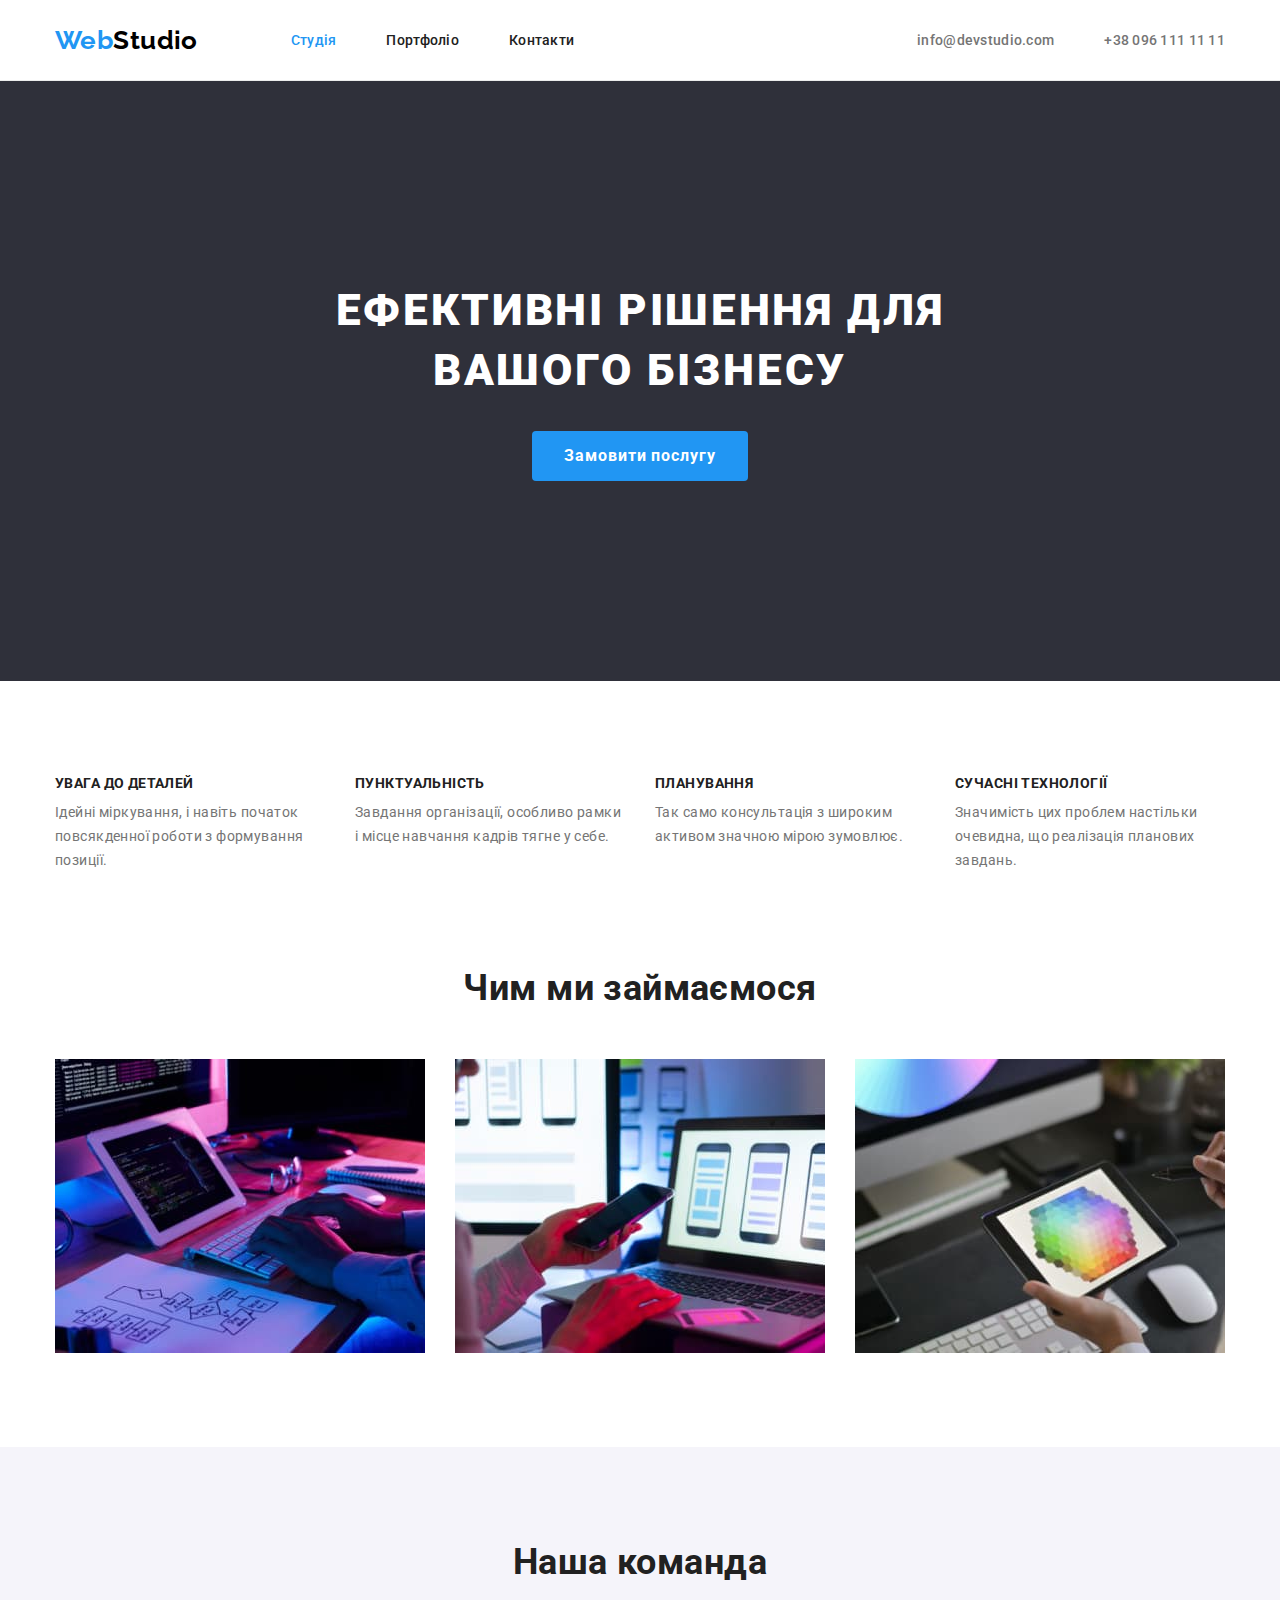
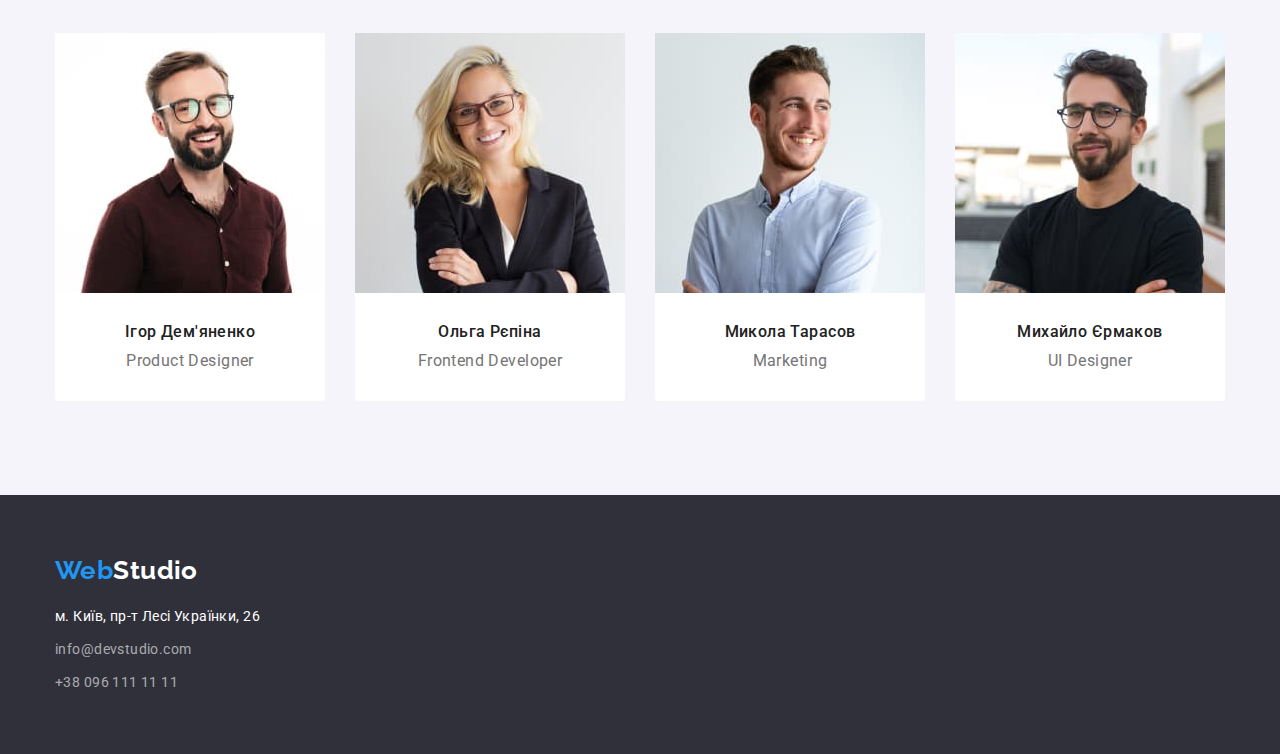
==== index.html @ 2bdc7bff "Initial commit" ====
<!DOCTYPE html>
<html lang="uk">
  <head>
    <meta charset="UTF-8" />
    <meta name="viewport" content="width=device-width, initial-scale=1.0" />
    <title>WebStudio</title>
    <link
      href="https://fonts.googleapis.com/css2?family=Raleway:wght@700&family=Roboto:wght@400;500;700;900&display=swap"
      rel="stylesheet"
    />
    <link
      rel="stylesheet"
      href="https://cdnjs.cloudflare.com/ajax/libs/modern-normalize/2.0.0/modern-normalize.min.css"
    />
    <link rel="stylesheet" href="./css/styles.css" />
  </head>
  <body>
    <header class="header-border">
      <div class="container header">
        <a href="./index.html" class="header-logo" lang="en"
          ><span class="accent">Web</span>Studio</a
        >
        <nav class="nav">
          <ul class="site-nav">
            <li class="item">
              <a href="./index.html" class="header-link current">Студія</a>
            </li>
            <li class="item">
              <a href="./portfolio.html" class="header-link">Портфоліо</a>
            </li>
            <li class="item"><a href="#" class="header-link">Контакти</a></li>
          </ul>
        </nav>
        <ul class="site-link">
          <li class="item">
            <a href="mailto:info@devstudio.com" lang="en" class="contacts-link"
              >info@devstudio.com</a
            >
          </li>
          <li class="item">
            <a href="tel:+380961111111" class="contacts-link"
              >+38 096 111 11 11</a
            >
          </li>
        </ul>
      </div>
    </header>
    <main>
      <section class="hero-section">
        <div class="container">
          <h1 class="hero-title">Ефективні рішення для вашого бізнесу</h1>
          <button class="hero-button" type="button">Замовити послугу</button>
        </div>
      </section>
      <section class="section">
        <div class="container">
          <h2 class="visually-hidden">Особливості</h2>
          <ul class="benefit">
            <li class="item">
              <h3 class="benefit-title">Увага до деталей</h3>
              <p class="benefit-text">
                Ідейні міркування, і навіть початок повсякденної роботи з
                формування позиції.
              </p>
            </li>
            <li class="item">
              <h3 class="benefit-title">Пунктуальність</h3>
              <p class="benefit-text">
                Завдання організації, особливо рамки і місце навчання кадрів
                тягне у себе.
              </p>
            </li>
            <li class="item">
              <h3 class="benefit-title">Планування</h3>
              <p class="benefit-text">
                Так само консультація з широким активом значною мірою зумовлює.
              </p>
            </li>
            <li class="item">
              <h3 class="benefit-title">Сучасні технології</h3>
              <p class="benefit-text">
                Значимість цих проблем настільки очевидна, що реалізація
                планових завдань.
              </p>
            </li>
          </ul>
        </div>
      </section>
      <section class="section item">
        <div class="container">
          <h2 class="section-title item">Чим ми займаємося</h2>
          <ul class="service">
            <li class="item">
              <img
                src="./images/codding.jpg"
                alt="Кодування"
                width="370"
                height="294"
              />
            </li>
            <li class="item">
              <img
                src="./images/testing.jpg"
                alt="Тестування"
                width="370"
                height="294"
              />
            </li>
            <li class="item">
              <img
                src="./images/design.jpg"
                alt="Дизайн"
                width="370"
                height="294"
              />
            </li>
          </ul>
        </div>
      </section>
      <section class="team-section section">
        <div class="container">
          <h2 class="section-title item">Наша команда</h2>
          <ul class="team">
            <li class="person-portrait item">
              <img
                src="./images/igor.jpg"
                alt="Ігор Дем'яненко"
                width="270"
                height="260"
              />
              <div class="person-info">
                <h3 class="person-name">Ігор Дем'яненко</h3>
                <p class="person-job" lang="en">Product Designer</p>
              </div>
            </li>
            <li class="person-portrait item">
              <img
                src="./images/olga.jpg"
                alt="Ольга Рєпіна"
                width="270"
                height="260"
              />
              <div class="person-info">
                <h3 class="person-name">Ольга Рєпіна</h3>
                <p class="person-job" lang="en">Frontend Developer</p>
              </div>
            </li>
            <li class="person-portrait item">
              <img
                src="./images/mykola.jpg"
                alt="Микола Тарасов"
                width="270"
                height="260"
              />
              <div class="person-info">
                <h3 class="person-name">Микола Тарасов</h3>
                <p class="person-job" lang="en">Marketing</p>
              </div>
            </li>
            <li class="person-portrait item">
              <img
                src="./images/mychailo.jpg"
                alt="Михайло Єрмаков"
                width="270"
                height="260"
              />
              <div class="person-info">
                <h3 class="person-name">Михайло Єрмаков</h3>
                <p class="person-job" lang="en">UI Designer</p>
              </div>
            </li>
          </ul>
        </div>
      </section>
    </main>
    <footer class="footer-list">
      <div class="container">
        <a href="./index.html" class="footer-logo" lang="en"
          ><span class="accent">Web</span>Studio</a
        >
        <address>
          <ul class="footer">
            <li class="item">
              <a
                class="footer-adress"
                href="https://goo.gl/maps/Zpby2burPgsmcTup7"
                target="_blank"
                rel="noopener noreferrer nofollow"
                >м. Київ, пр-т Лесі Українки, 26</a
              >
            </li>
            <li class="item">
              <a class="footer-link" href="mailto:info@devstudio.com" lang="en"
                >info@devstudio.com</a
              >
            </li>
            <li class="item">
              <a class="footer-link" href="tel:+380961111111"
                >+38 096 111 11 11</a
              >
            </li>
          </ul>
        </address>
      </div>
    </footer>
  </body>
</html>
---- css/styles.css ----
:root {
  --color-primary: #212121;
  --color-brand: #2196f3;
  --color-secondary: #757575;
  --color-light: #ffffff;
  --color-bg-dark: #2f303a;
  --color-logo: #000000;
  --color-light-secondary: rgba(255, 255, 255, 0.6);
  --color-bg-light: #f5f4fa;
  --color-bg-button: #188ce8;
  --color-border: #eeeeee;
  --color-header-bord: #ececec;
}

body {
  font-family: 'Roboto', sans-serif;
  font-size: 14px;
  font-weight: 400;
  line-height: 1.17;
  letter-spacing: 0.03em;
  color: var(--color-primary);
}

/* Утиліти */

.section-title {
  font-weight: 700;
  font-size: 36px;
  text-align: center;
}

img {
  display: block;
}

ul {
  list-style: none;
  padding: 0;
  margin: 0;
}
h1,
h2,
h3,
h4,
p {
  padding: 0;
  margin: 0;
}

a {
  text-decoration: none;
}
.section {
  padding-top: 94px;
  padding-bottom: 94px;
  /* outline: 2px solid green; */
}
.container {
  margin-left: auto;
  margin-right: auto;
  width: 1200px;
  padding-left: 15px;
  padding-right: 15px;
  /* outline: 2px solid red; */
}

.visually-hidden {
  position: absolute;
  width: 1px;
  height: 1px;
  margin: -1px;
  border: 0;
  padding: 0;

  white-space: nowrap;
  clip-path: inset(100%);
  clip: rect(0 0 0 0);
  overflow: hidden;
}

/* Header */
.container.header {
  display: flex;
  align-items: center;
}
.header-border {
  border-bottom: 1px solid var(--color-header-bord);
}
.header-logo {
  font-family: 'Raleway', sans-serif;
  font-weight: 700;
  font-size: 26px;
  color: var(--color-logo);
}
.header-logo .accent {
  color: var(--color-brand);
}

.nav {
  margin-left: 93px;
}
.site-nav {
  display: flex;
}
.site-nav .item:not(:last-child) {
  margin-right: 50px;
}

.header-link {
  display: block;
  padding-top: 32px;
  padding-bottom: 32px;
  font-weight: 500;
  letter-spacing: 0.02em;
  color: var(--color-primary);
}
.header-link:hover,
.header-link:focus {
  color: var(--color-brand);
}
.header-link.current {
  color: var(--color-brand);
}
.site-link {
  display: flex;
  margin-left: auto;
}
.site-link .item:not(:last-child) {
  margin-right: 50px;
}

.contacts-link {
  display: block;
  padding-top: 32px;
  padding-bottom: 32px;

  font-weight: 500;
  letter-spacing: 0.02em;
  color: var(--color-secondary);
}
.contacts-link:hover,
.contacts-link:focus {
  color: var(--color-brand);
}
/* Hero section */
.hero-section {
  padding-top: 200px;
  padding-bottom: 200px;

  text-align: center;
  background-color: var(--color-bg-dark);
}

.hero-title {
  margin-bottom: 30px;
  max-width: 696px;
  margin-left: auto;
  margin-right: auto;

  font-weight: 900;
  font-size: 44px;
  line-height: 1.36;
  letter-spacing: 0.06em;

  text-transform: uppercase;

  color: var(--color-light);
}
.hero-button {
  border-radius: 4px;
  padding: 10px 32px;
  min-width: 216px;

  font-weight: 700;
  font-size: 16px;
  line-height: 1.88;
  letter-spacing: 0.06em;
  text-align: center;

  background-color: var(--color-brand);
  color: var(--color-light);

  cursor: pointer;
  border: none;
}
.hero-button:hover,
.hero-button:focus {
  background: var(--color-bg-button);
  color: var(--color-light);
}
/* Benefits section */
.benefit {
  display: flex;
}
.benefit .item {
  min-width: 270px;
}
.benefit .item:not(:last-child) {
  margin-right: 30px;
}
.benefit-title {
  margin-bottom: 10px;
  font-weight: 700;
  font-size: 14px;
  text-transform: uppercase;
}
.benefit-text {
  line-height: 1.7;
  color: var(--color-secondary);
}
/* Service section */
.section.item {
  padding-top: 0;
}
.section-title.item {
  margin-bottom: 50px;
}
.service {
  display: flex;
}
.service .item:not(:last-child) {
  margin-right: 30px;
}
/* Team section */
.team {
  display: flex;
}
.team .item:not(:last-child) {
  margin-right: 30px;
}
.team-section {
  background-color: var(--color-bg-light);
}
.person-portrait {
  border-radius: 0 0 4px 4px;
  background-color: var(--color-light);
}
.person-info {
  padding-top: 30px;
  padding-bottom: 30px;
}
.person-name {
  margin-bottom: 10px;

  font-weight: 500;
  font-size: 16px;
  text-align: center;
}
.person-job {
  font-size: 16px;
  text-align: center;
  color: var(--color-secondary);
}
/* Project section */
.buttons {
  display: flex;
  justify-content: center;
  margin-bottom: 50px;
}
.buttons .item:not(:last-child) {
  margin-right: 8px;
}
.project-button.item {
  padding: 6px 25px;
}
.project-button {
  padding: 6px 22px;
  border-radius: 4px;
  font-weight: 500;
  font-size: 16px;
  line-height: 1.63;
  text-align: center;
  cursor: pointer;
  background-color: var(--color-bg-light);
  border: none;
}
.project-button:hover,
.project-button:focus {
  background-color: var(--color-brand);
  color: var(--color-light);
}

.project {
  display: flex;
  flex-wrap: wrap;
}
.project-element {
  margin-right: 30px;
  margin-bottom: 30px;
}

.project-element:nth-child(3n) {
  margin-right: 0;
}

.project-element:nth-last-child(-n + 3) {
  margin-bottom: 0;
}

.project-info {
  padding-top: 20px;
  padding-bottom: 20px;
  padding-right: 24px;
  padding-left: 24px;

  border-left: 1px solid var(--color-border);
  border-bottom: 1px solid var(--color-border);
  border-right: 1px solid var(--color-border);
}
.project-name {
  margin-bottom: 4px;

  font-weight: 700;
  font-size: 18px;
  line-height: 2;
  letter-spacing: 0.06em;
  color: var(--color-primary);
}
.project-type {
  font-size: 16px;
  line-height: 1.88;
  color: var(--color-secondary);
}
/* Footer */
.footer-list {
  padding-top: 60px;
  padding-bottom: 60px;

  background-color: var(--color-bg-dark);
}
.footer-logo {
  display: block;
  margin-bottom: 20px;

  font-family: 'Raleway', sans-serif;
  font-weight: 700;
  font-size: 26px;
  color: var(--color-light);
}
.footer-logo .accent {
  color: var(--color-brand);
}
.footer .item:not(:last-child) {
  margin-bottom: 9px;
}
.footer-adress {
  line-height: 1.7;
  color: var(--color-light);
  font-style: normal;
}
.footer-adress:hover,
.footer-adress:focus {
  color: var(--color-brand);
}
.footer-link {
  line-height: 1.7;
  color: var(--color-light-secondary);
  font-style: normal;
}
.footer-link:hover,
.footer-link:focus {
  color: var(--color-brand);
}
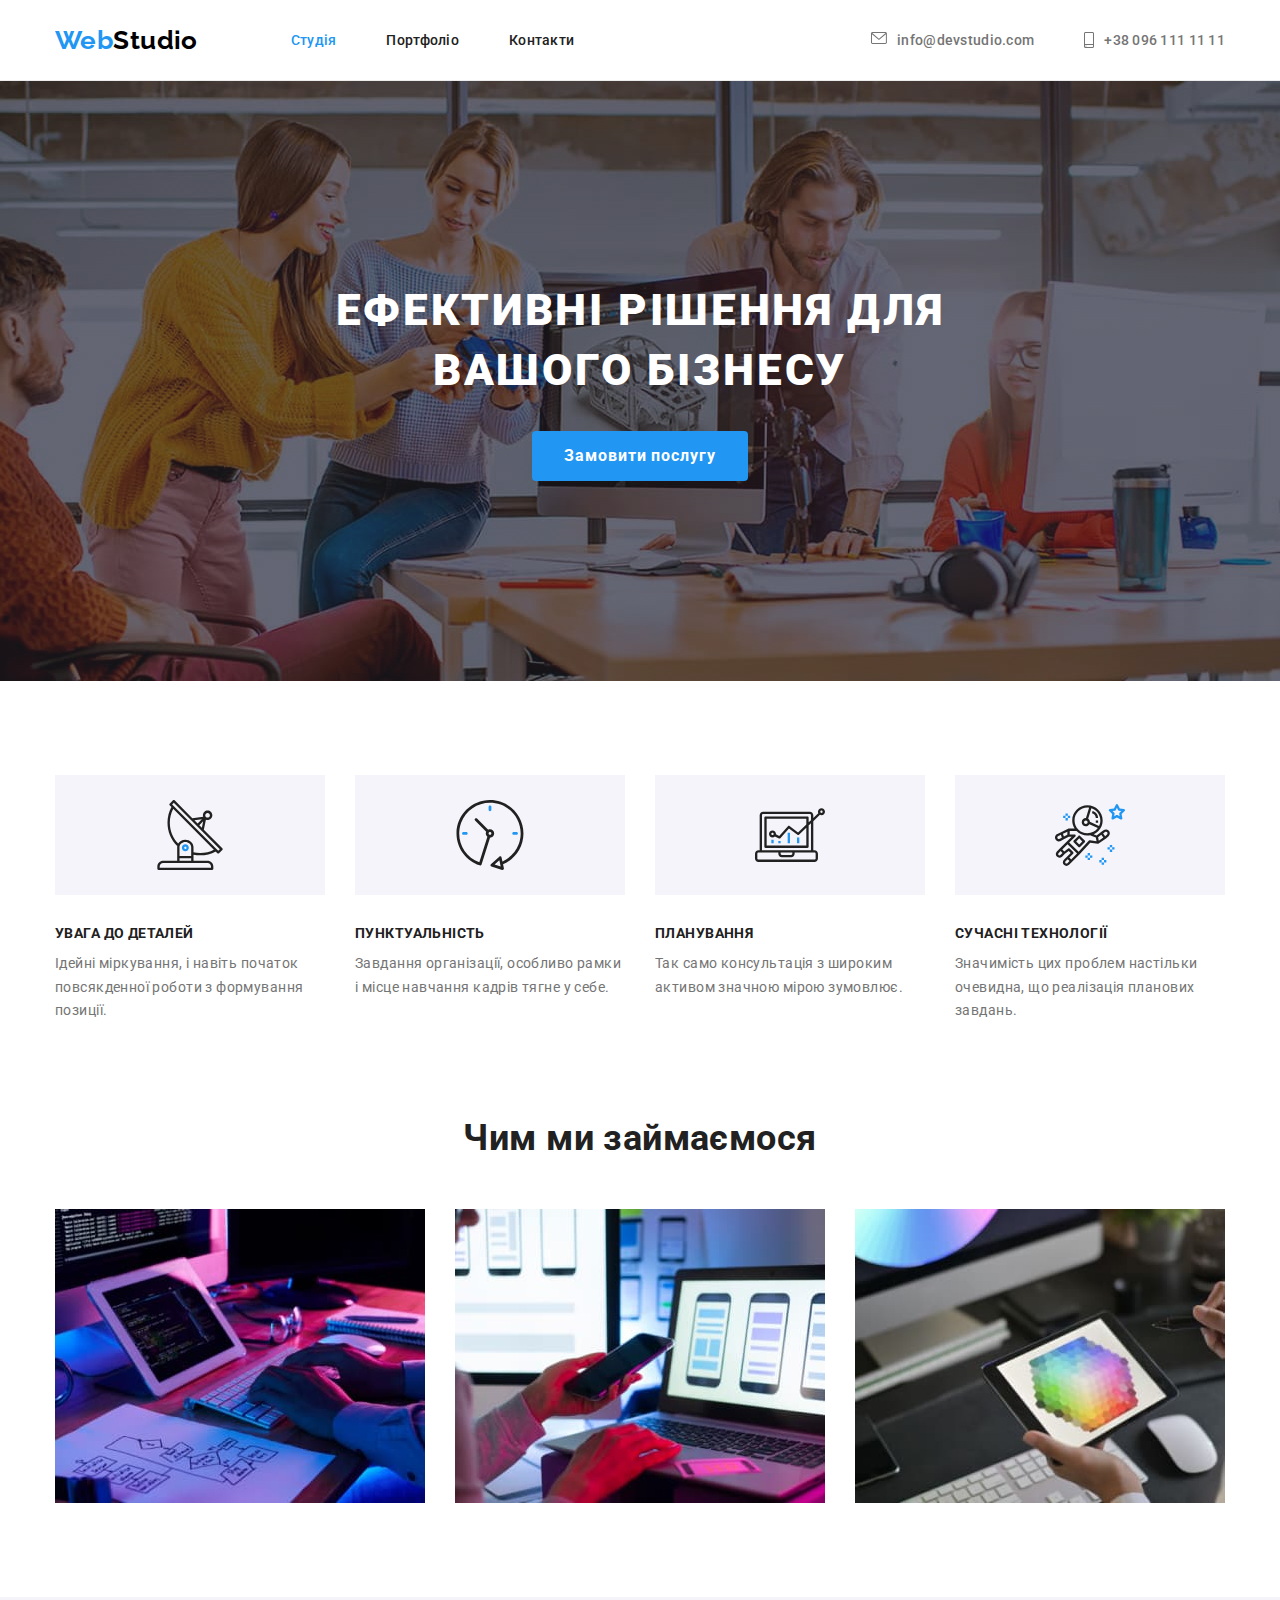
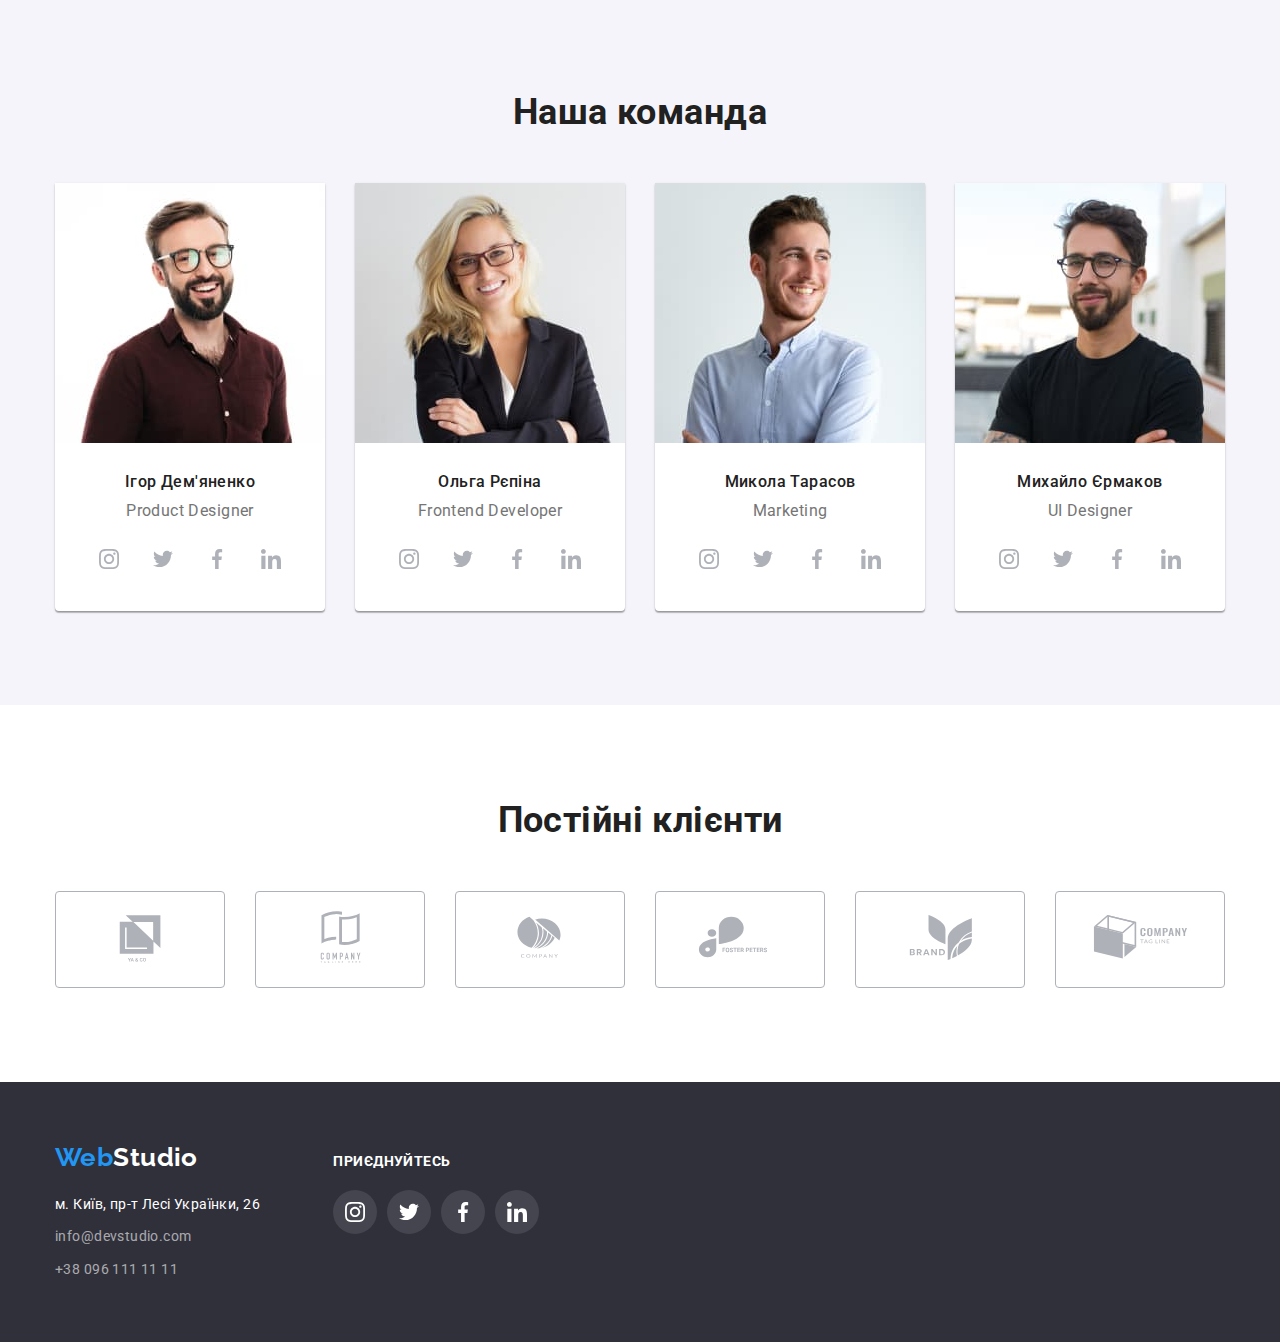
==== commit dfd35b80: "додав іконки" ====
--- a/index.html
+++ b/index.html
@@ -33,14 +33,22 @@
         </nav>
         <ul class="site-link">
           <li class="item">
-            <a href="mailto:info@devstudio.com" lang="en" class="contacts-link"
-              >info@devstudio.com</a
+            <a href="mailto:info@devstudio.com" lang="en" class="contacts-link">
+              <svg class="mail">
+                <use href="./images/icons.svg#icon-mail"></use>
+              </svg>
+              info@devstudio.com</a
             >
           </li>
           <li class="item">
-            <a href="tel:+380961111111" class="contacts-link"
-              >+38 096 111 11 11</a
-            >
+            <div class="hover">
+              <a href="tel:+380961111111" class="contacts-link tel">
+                <svg class="smartphone">
+                  <use href="./images/icons.svg#icon-smartphone"></use>
+                </svg>
+                +38 096 111 11 11</a
+              >
+            </div>
           </li>
         </ul>
       </div>
@@ -57,6 +65,11 @@
           <h2 class="visually-hidden">Особливості</h2>
           <ul class="benefit">
             <li class="item">
+              <div class="benefit-icon">
+                <svg class="item">
+                  <use href="./images/icons.svg#icon-antenna"></use>
+                </svg>
+              </div>
               <h3 class="benefit-title">Увага до деталей</h3>
               <p class="benefit-text">
                 Ідейні міркування, і навіть початок повсякденної роботи з
@@ -64,6 +77,11 @@
               </p>
             </li>
             <li class="item">
+              <div class="benefit-icon">
+                <svg class="item">
+                  <use href="./images/icons.svg#icon-clock"></use>
+                </svg>
+              </div>
               <h3 class="benefit-title">Пунктуальність</h3>
               <p class="benefit-text">
                 Завдання організації, особливо рамки і місце навчання кадрів
@@ -71,12 +89,22 @@
               </p>
             </li>
             <li class="item">
+              <div class="benefit-icon">
+                <svg class="item">
+                  <use href="./images/icons.svg#icon-diagram"></use>
+                </svg>
+              </div>
               <h3 class="benefit-title">Планування</h3>
               <p class="benefit-text">
                 Так само консультація з широким активом значною мірою зумовлює.
               </p>
             </li>
             <li class="item">
+              <div class="benefit-icon">
+                <svg class="item">
+                  <use href="./images/icons.svg#icon-astronaut"></use>
+                </svg>
+              </div>
               <h3 class="benefit-title">Сучасні технології</h3>
               <p class="benefit-text">
                 Значимість цих проблем настільки очевидна, що реалізація
@@ -131,6 +159,32 @@
               <div class="person-info">
                 <h3 class="person-name">Ігор Дем'яненко</h3>
                 <p class="person-job" lang="en">Product Designer</p>
+                <ul class="person-social">
+                  <li class="item">
+                    <a href="#"></a
+                    ><svg class="icon">
+                      <use href="./images/icons.svg#icon-instagram"></use>
+                    </svg>
+                  </li>
+                  <li class="item">
+                    <a href="#"></a
+                    ><svg class="icon">
+                      <use href="./images/icons.svg#icon-twitter"></use>
+                    </svg>
+                  </li>
+                  <li class="item">
+                    <a href="#"></a
+                    ><svg class="icon">
+                      <use href="./images/icons.svg#icon-facebook"></use>
+                    </svg>
+                  </li>
+                  <li class="item">
+                    <a href="#"></a
+                    ><svg class="icon">
+                      <use href="./images/icons.svg#icon-linkedin"></use>
+                    </svg>
+                  </li>
+                </ul>
               </div>
             </li>
             <li class="person-portrait item">
@@ -143,6 +197,32 @@
               <div class="person-info">
                 <h3 class="person-name">Ольга Рєпіна</h3>
                 <p class="person-job" lang="en">Frontend Developer</p>
+                <ul class="person-social">
+                  <li class="item">
+                    <a href="#"></a
+                    ><svg class="icon">
+                      <use href="./images/icons.svg#icon-instagram"></use>
+                    </svg>
+                  </li>
+                  <li class="item">
+                    <a href="#"></a
+                    ><svg class="icon">
+                      <use href="./images/icons.svg#icon-twitter"></use>
+                    </svg>
+                  </li>
+                  <li class="item">
+                    <a href="#"></a
+                    ><svg class="icon">
+                      <use href="./images/icons.svg#icon-facebook"></use>
+                    </svg>
+                  </li>
+                  <li class="item">
+                    <a href="#"></a
+                    ><svg class="icon">
+                      <use href="./images/icons.svg#icon-linkedin"></use>
+                    </svg>
+                  </li>
+                </ul>
               </div>
             </li>
             <li class="person-portrait item">
@@ -155,6 +235,32 @@
               <div class="person-info">
                 <h3 class="person-name">Микола Тарасов</h3>
                 <p class="person-job" lang="en">Marketing</p>
+                <ul class="person-social">
+                  <li class="item">
+                    <a href="#"></a
+                    ><svg class="icon">
+                      <use href="./images/icons.svg#icon-instagram"></use>
+                    </svg>
+                  </li>
+                  <li class="item">
+                    <a href="#"></a
+                    ><svg class="icon">
+                      <use href="./images/icons.svg#icon-twitter"></use>
+                    </svg>
+                  </li>
+                  <li class="item">
+                    <a href="#"></a
+                    ><svg class="icon">
+                      <use href="./images/icons.svg#icon-facebook"></use>
+                    </svg>
+                  </li>
+                  <li class="item">
+                    <a href="#"></a
+                    ><svg class="icon">
+                      <use href="./images/icons.svg#icon-linkedin"></use>
+                    </svg>
+                  </li>
+                </ul>
               </div>
             </li>
             <li class="person-portrait item">
@@ -167,7 +273,82 @@
               <div class="person-info">
                 <h3 class="person-name">Михайло Єрмаков</h3>
                 <p class="person-job" lang="en">UI Designer</p>
-              </div>
+                <ul class="person-social">
+                  <li class="item">
+                    <a href="#"></a
+                    ><svg class="icon">
+                      <use href="./images/icons.svg#icon-instagram"></use>
+                    </svg>
+                  </li>
+                  <li class="item">
+                    <a href="#"></a
+                    ><svg class="icon">
+                      <use href="./images/icons.svg#icon-twitter"></use>
+                    </svg>
+                  </li>
+                  <li class="item">
+                    <a href="#"></a
+                    ><svg class="icon">
+                      <use href="./images/icons.svg#icon-facebook"></use>
+                    </svg>
+                  </li>
+                  <li class="item">
+                    <a href="#"></a
+                    ><svg class="icon">
+                      <use href="./images/icons.svg#icon-linkedin"></use>
+                    </svg>
+                  </li>
+                </ul>
+              </div>
+            </li>
+          </ul>
+        </div>
+      </section>
+      <section class="section">
+        <div class="container">
+          <h2 class="section-title">Постійні клієнти</h2>
+          <ul class="client">
+            <li class="company">
+              <a href="#" class="blank">
+                <svg class="logo">
+                  <use href="./images/icons.svg#icon-client-one"></use>
+                </svg>
+              </a>
+            </li>
+            <li class="company">
+              <a href="#" class="blank">
+                <svg class="logo">
+                  <use href="./images/icons.svg#icon-client-two"></use>
+                </svg>
+              </a>
+            </li>
+            <li class="company">
+              <a href="#" class="blank">
+                <svg class="logo">
+                  <use href="./images/icons.svg#icon-client-three"></use>
+                </svg>
+              </a>
+            </li>
+            <li class="company">
+              <a href="#" class="blank">
+                <svg class="logo">
+                  <use href="./images/icons.svg#icon-client-four"></use>
+                </svg>
+              </a>
+            </li>
+            <li class="company">
+              <a href="#" class="blank">
+                <svg class="logo">
+                  <use href="./images/icons.svg#icon-client-five"></use>
+                </svg>
+              </a>
+            </li>
+            <li class="company">
+              <a href="#" class="blank">
+                <svg class="logo">
+                  <use href="./images/icons.svg#icon-client-six"></use>
+                </svg>
+              </a>
             </li>
           </ul>
         </div>
@@ -175,32 +356,71 @@
     </main>
     <footer class="footer-list">
       <div class="container">
-        <a href="./index.html" class="footer-logo" lang="en"
-          ><span class="accent">Web</span>Studio</a
-        >
-        <address>
-          <ul class="footer">
-            <li class="item">
-              <a
-                class="footer-adress"
-                href="https://goo.gl/maps/Zpby2burPgsmcTup7"
-                target="_blank"
-                rel="noopener noreferrer nofollow"
-                >м. Київ, пр-т Лесі Українки, 26</a
-              >
-            </li>
-            <li class="item">
-              <a class="footer-link" href="mailto:info@devstudio.com" lang="en"
-                >info@devstudio.com</a
-              >
-            </li>
-            <li class="item">
-              <a class="footer-link" href="tel:+380961111111"
-                >+38 096 111 11 11</a
-              >
-            </li>
-          </ul>
-        </address>
+        <div class="footer-container">
+          <a href="./index.html" class="footer-logo" lang="en"
+            ><span class="accent">Web</span>Studio</a
+          >
+          <address>
+            <ul class="footer">
+              <li class="item">
+                <a
+                  class="footer-adress"
+                  href="https://goo.gl/maps/Zpby2burPgsmcTup7"
+                  target="_blank"
+                  rel="noopener noreferrer nofollow"
+                  >м. Київ, пр-т Лесі Українки, 26</a
+                >
+              </li>
+              <li class="item">
+                <a
+                  class="footer-link"
+                  href="mailto:info@devstudio.com"
+                  lang="en"
+                  >info@devstudio.com</a
+                >
+              </li>
+              <li class="item">
+                <a class="footer-link" href="tel:+380961111111"
+                  >+38 096 111 11 11</a
+                >
+              </li>
+            </ul>
+          </address>
+        </div>
+
+        <div class="footer-container">
+          <h2 class="social-title">приєднуйтесь</h2>
+          <ul class="footer-social">
+            <li class="item">
+              <a href="#" class="blank">
+                <svg class="icon">
+                  <use href="./images/icons.svg#icon-instagram"></use>
+                </svg>
+              </a>
+            </li>
+            <li class="item">
+              <a href="#" class="blank">
+                <svg class="icon">
+                  <use href="./images/icons.svg#icon-twitter"></use>
+                </svg>
+              </a>
+            </li>
+            <li class="item">
+              <a href="#" class="blank">
+                <svg class="icon">
+                  <use href="./images/icons.svg#icon-facebook"></use>
+                </svg>
+              </a>
+            </li>
+            <li class="item">
+              <a href="#" class="blank">
+                <svg class="icon">
+                  <use href="./images/icons.svg#icon-linkedin"></use>
+                </svg>
+              </a>
+            </li>
+          </ul>
+        </div>
       </div>
     </footer>
   </body>
--- a/css/styles.css
+++ b/css/styles.css
@@ -4,12 +4,15 @@
   --color-secondary: #757575;
   --color-light: #ffffff;
   --color-bg-dark: #2f303a;
+  --color-bg-hero: #c4c4c4;
   --color-logo: #000000;
   --color-light-secondary: rgba(255, 255, 255, 0.6);
+  --color-light-three: rgba(255, 255, 255, 0.1);
   --color-bg-light: #f5f4fa;
   --color-bg-button: #188ce8;
   --color-border: #eeeeee;
   --color-header-bord: #ececec;
+  --color-client: #afb1b8;
 }
 
 body {
@@ -78,6 +81,10 @@
   overflow: hidden;
 }
 
+.blank {
+  display: block;
+}
+
 /* Header */
 .container.header {
   display: flex;
@@ -130,7 +137,7 @@
 }
 
 .contacts-link {
-  display: block;
+  display: inline-flex;
   padding-top: 32px;
   padding-bottom: 32px;
 
@@ -138,17 +145,55 @@
   letter-spacing: 0.02em;
   color: var(--color-secondary);
 }
+
 .contacts-link:hover,
 .contacts-link:focus {
   color: var(--color-brand);
 }
+
+.contacts-link .mail {
+  width: 16px;
+  height: 12px;
+  margin-right: 10px;
+  fill: var(--color-secondary);
+}
+
+.contacts-link .mail:focus,
+.contacts-link .mail:hover {
+  fill: var(--color-brand);
+}
+
+.contacts-link .smartphone {
+  width: 10px;
+  height: 16px;
+  margin-right: 10px;
+  fill: var(--color-secondary);
+}
+
+.contacts-link .smartphone:focus,
+.contacts-link .smartphone:hover {
+  fill: var(--color-brand);
+}
 /* Hero section */
+
 .hero-section {
   padding-top: 200px;
   padding-bottom: 200px;
+  max-width: 1600px;
+  min-height: 600px;
+  margin-left: auto;
+  margin-right: auto;
 
   text-align: center;
-  background-color: var(--color-bg-dark);
+  background-color: var(--color-bg-hero);
+  background-image: linear-gradient(
+      rgba(47, 48, 58, 0.4),
+      rgba(47, 48, 58, 0.4)
+    ),
+    url(../images/hero-photo.jpg);
+  background-repeat: no-repeat;
+  background-position: center;
+  background-size: cover;
 }
 
 .hero-title {
@@ -192,12 +237,27 @@
 .benefit {
   display: flex;
 }
-.benefit .item {
-  min-width: 270px;
-}
+
 .benefit .item:not(:last-child) {
   margin-right: 30px;
 }
+.benefit-icon {
+  max-width: 270px;
+  max-height: 120px;
+  background-color: var(--color-bg-light);
+  margin-bottom: 30px;
+  padding: 25px;
+  padding-right: 100px;
+  padding-bottom: 25px;
+  padding-left: 100px;
+}
+
+.benefit-icon .item {
+  padding: 0;
+  width: 70px;
+  height: 70px;
+}
+
 .benefit-title {
   margin-bottom: 10px;
   font-weight: 700;
@@ -234,6 +294,8 @@
 .person-portrait {
   border-radius: 0 0 4px 4px;
   background-color: var(--color-light);
+  box-shadow: 0px 2px 1px 0px rgba(0, 0, 0, 0.2),
+    0px 1px 1px 0px rgba(0, 0, 0, 0.14), 0px 1px 3px 0px rgba(0, 0, 0, 0.12);
 }
 .person-info {
   padding-top: 30px;
@@ -250,6 +312,78 @@
   font-size: 16px;
   text-align: center;
   color: var(--color-secondary);
+}
+
+.person-social {
+  display: flex;
+  margin-right: 32px;
+  margin-left: 32px;
+}
+
+.person-social .item {
+  max-width: 44px;
+  max-height: 44px;
+  margin-top: 16px;
+  padding: 12px;
+  cursor: pointer;
+
+  fill: var(--color-client);
+}
+
+.person-social .item:focus,
+.person-social .item:hover {
+  fill: var(--color-light);
+  background-color: var(--color-brand);
+  border-radius: 50%;
+}
+
+.person-social .item:not(:last-child) {
+  margin-right: 10px;
+}
+.person-social .icon {
+  width: 20px;
+  height: 20px;
+  padding: 0;
+}
+
+/* Client section */
+.client {
+  display: flex;
+
+  margin-top: 50px;
+}
+
+.company {
+  min-width: 170px;
+  min-height: 92px;
+  padding-top: 16px;
+  padding-right: 32px;
+  padding-bottom: 16px;
+  padding-left: 32px;
+
+  border: 1px solid var(--color-client);
+  border-radius: 4px;
+}
+
+.company:not(:last-child) {
+  margin-right: 30px;
+}
+
+.company .logo {
+  width: 106px;
+  height: 60px;
+
+  fill: var(--color-client);
+}
+
+.company .logo:focus,
+.company .logo:hover {
+  fill: var(--color-brand);
+}
+.company:focus,
+.company:hover {
+  border: 1px solid var(--color-brand);
+  border-radius: 4px;
 }
 /* Project section */
 .buttons {
@@ -278,6 +412,8 @@
 .project-button:focus {
   background-color: var(--color-brand);
   color: var(--color-light);
+  box-shadow: 0px 2px 2px 0px rgba(0, 0, 0, 0.12),
+    0px 1px 2px 0px rgba(0, 0, 0, 0.08), 0px 3px 1px 0px rgba(0, 0, 0, 0.1);
 }
 
 .project {
@@ -287,6 +423,12 @@
 .project-element {
   margin-right: 30px;
   margin-bottom: 30px;
+}
+
+.project-element:hover,
+.project-element:focus {
+  box-shadow: 1px 4px 6px 0px rgba(0, 0, 0, 0.16),
+    0px 4px 4px 0px rgba(0, 0, 0, 0.06), 0px 1px 1px 0px rgba(0, 0, 0, 0.12);
 }
 
 .project-element:nth-child(3n) {
@@ -322,6 +464,16 @@
   color: var(--color-secondary);
 }
 /* Footer */
+.footer-container {
+  display: inline-flex;
+  flex-direction: column;
+  align-items: start;
+}
+
+.footer-container:not(:last-child) {
+  margin-right: 70px;
+}
+
 .footer-list {
   padding-top: 60px;
   padding-bottom: 60px;
@@ -331,6 +483,7 @@
 .footer-logo {
   display: block;
   margin-bottom: 20px;
+  /* max-width: 145px; */
 
   font-family: 'Raleway', sans-serif;
   font-weight: 700;
@@ -361,3 +514,41 @@
 .footer-link:focus {
   color: var(--color-brand);
 }
+
+.social-title {
+  margin-bottom: 20px;
+
+  font-size: 14px;
+  font-weight: 700;
+  text-transform: uppercase;
+  color: var(--color-light);
+}
+
+.footer-social {
+  display: flex;
+}
+
+.footer-social .item {
+  max-width: 44px;
+  max-height: 44px;
+  background-color: var(--color-light-three);
+  border-radius: 50%;
+  padding: 12px;
+}
+
+.footer-social .item:not(:last-child) {
+  margin-right: 10px;
+}
+
+.footer-social .icon {
+  width: 20px;
+  height: 20px;
+  padding: 0;
+
+  fill: #fff;
+}
+
+.footer-social .item:focus,
+.footer-social .item:hover {
+  background-color: var(--color-brand);
+}
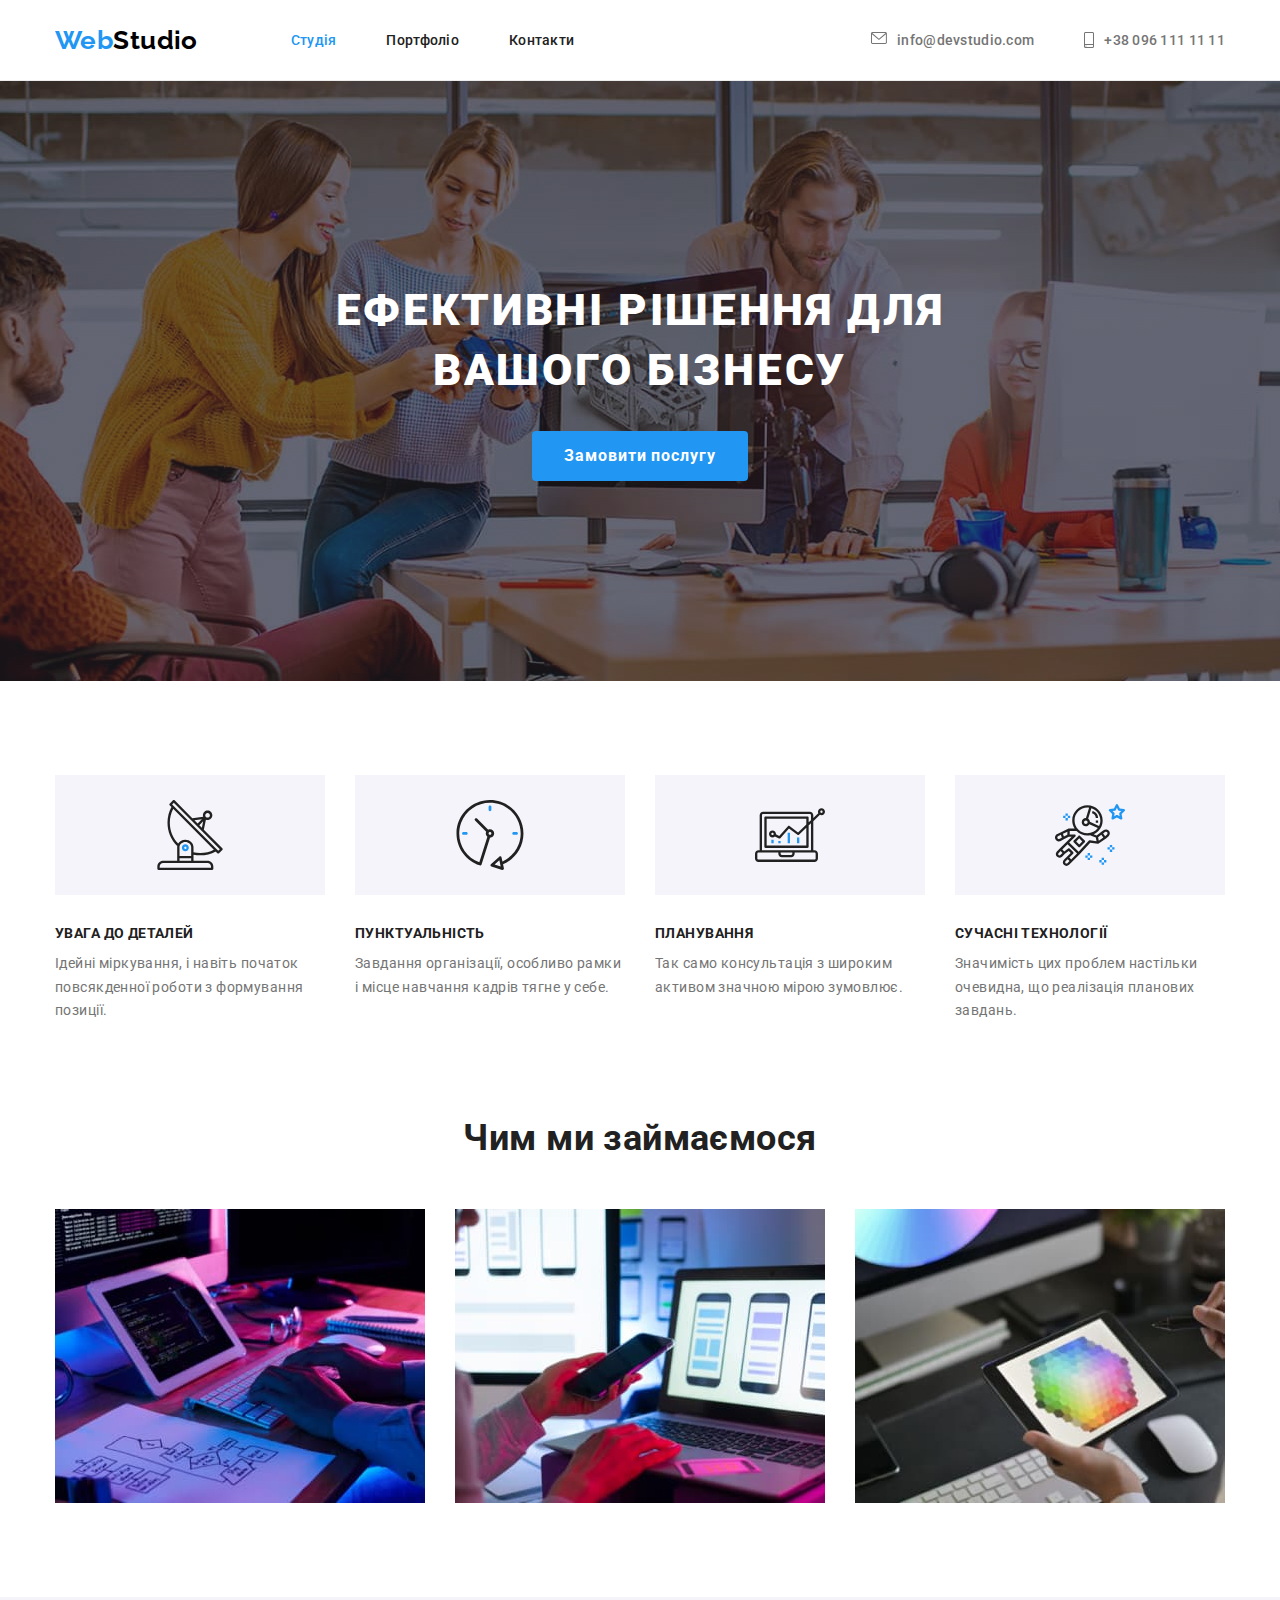
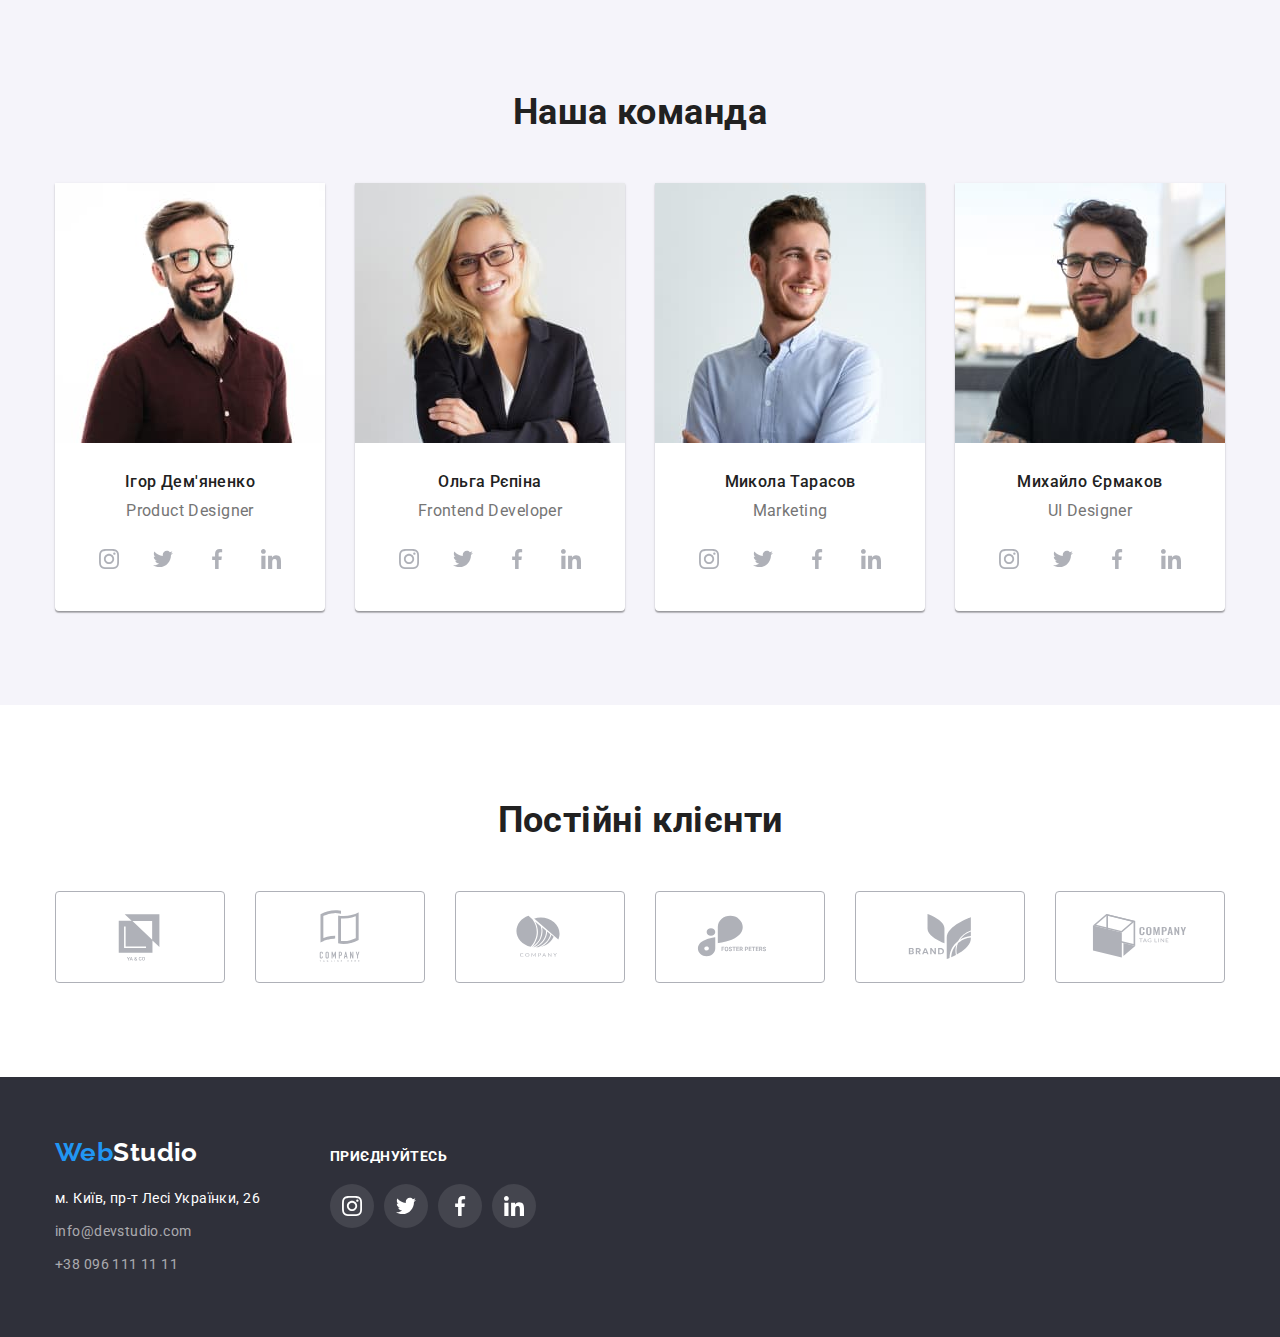
==== commit ab096f8e: "Виправив помилки" ====
--- a/index.html
+++ b/index.html
@@ -160,29 +160,33 @@
                 <h3 class="person-name">Ігор Дем'яненко</h3>
                 <p class="person-job" lang="en">Product Designer</p>
                 <ul class="person-social">
-                  <li class="item">
-                    <a href="#"></a
-                    ><svg class="icon">
-                      <use href="./images/icons.svg#icon-instagram"></use>
-                    </svg>
-                  </li>
-                  <li class="item">
-                    <a href="#"></a
-                    ><svg class="icon">
-                      <use href="./images/icons.svg#icon-twitter"></use>
-                    </svg>
-                  </li>
-                  <li class="item">
-                    <a href="#"></a
-                    ><svg class="icon">
-                      <use href="./images/icons.svg#icon-facebook"></use>
-                    </svg>
-                  </li>
-                  <li class="item">
-                    <a href="#"></a
-                    ><svg class="icon">
-                      <use href="./images/icons.svg#icon-linkedin"></use>
-                    </svg>
+                  <li class="link-social">
+                    <a class="link-icon" href="#">
+                      <svg class="icon">
+                        <use href="./images/icons.svg#icon-instagram"></use>
+                      </svg>
+                    </a>
+                  </li>
+                  <li class="link-social">
+                    <a class="link-icon" href="#">
+                      <svg class="icon">
+                        <use href="./images/icons.svg#icon-twitter"></use>
+                      </svg>
+                    </a>
+                  </li>
+                  <li class="link-social">
+                    <a class="link-icon" href="#">
+                      <svg class="icon">
+                        <use href="./images/icons.svg#icon-facebook"></use>
+                      </svg>
+                    </a>
+                  </li>
+                  <li class="link-social">
+                    <a class="link-icon" href="#">
+                      <svg class="icon">
+                        <use href="./images/icons.svg#icon-linkedin"></use>
+                      </svg>
+                    </a>
                   </li>
                 </ul>
               </div>
@@ -198,29 +202,33 @@
                 <h3 class="person-name">Ольга Рєпіна</h3>
                 <p class="person-job" lang="en">Frontend Developer</p>
                 <ul class="person-social">
-                  <li class="item">
-                    <a href="#"></a
-                    ><svg class="icon">
-                      <use href="./images/icons.svg#icon-instagram"></use>
-                    </svg>
-                  </li>
-                  <li class="item">
-                    <a href="#"></a
-                    ><svg class="icon">
-                      <use href="./images/icons.svg#icon-twitter"></use>
-                    </svg>
-                  </li>
-                  <li class="item">
-                    <a href="#"></a
-                    ><svg class="icon">
-                      <use href="./images/icons.svg#icon-facebook"></use>
-                    </svg>
-                  </li>
-                  <li class="item">
-                    <a href="#"></a
-                    ><svg class="icon">
-                      <use href="./images/icons.svg#icon-linkedin"></use>
-                    </svg>
+                  <li class="link-social">
+                    <a class="link-icon" href="#">
+                      <svg class="icon">
+                        <use href="./images/icons.svg#icon-instagram"></use>
+                      </svg>
+                    </a>
+                  </li>
+                  <li class="link-social">
+                    <a class="link-icon" href="#">
+                      <svg class="icon">
+                        <use href="./images/icons.svg#icon-twitter"></use>
+                      </svg>
+                    </a>
+                  </li>
+                  <li class="link-social">
+                    <a class="link-icon" href="#">
+                      <svg class="icon">
+                        <use href="./images/icons.svg#icon-facebook"></use>
+                      </svg>
+                    </a>
+                  </li>
+                  <li class="link-social">
+                    <a class="link-icon" href="#">
+                      <svg class="icon">
+                        <use href="./images/icons.svg#icon-linkedin"></use>
+                      </svg>
+                    </a>
                   </li>
                 </ul>
               </div>
@@ -236,29 +244,33 @@
                 <h3 class="person-name">Микола Тарасов</h3>
                 <p class="person-job" lang="en">Marketing</p>
                 <ul class="person-social">
-                  <li class="item">
-                    <a href="#"></a
-                    ><svg class="icon">
-                      <use href="./images/icons.svg#icon-instagram"></use>
-                    </svg>
-                  </li>
-                  <li class="item">
-                    <a href="#"></a
-                    ><svg class="icon">
-                      <use href="./images/icons.svg#icon-twitter"></use>
-                    </svg>
-                  </li>
-                  <li class="item">
-                    <a href="#"></a
-                    ><svg class="icon">
-                      <use href="./images/icons.svg#icon-facebook"></use>
-                    </svg>
-                  </li>
-                  <li class="item">
-                    <a href="#"></a
-                    ><svg class="icon">
-                      <use href="./images/icons.svg#icon-linkedin"></use>
-                    </svg>
+                  <li class="link-social">
+                    <a class="link-icon" href="#">
+                      <svg class="icon">
+                        <use href="./images/icons.svg#icon-instagram"></use>
+                      </svg>
+                    </a>
+                  </li>
+                  <li class="link-social">
+                    <a class="link-icon" href="#">
+                      <svg class="icon">
+                        <use href="./images/icons.svg#icon-twitter"></use>
+                      </svg>
+                    </a>
+                  </li>
+                  <li class="link-social">
+                    <a class="link-icon" href="#">
+                      <svg class="icon">
+                        <use href="./images/icons.svg#icon-facebook"></use>
+                      </svg>
+                    </a>
+                  </li>
+                  <li class="link-social">
+                    <a class="link-icon" href="#">
+                      <svg class="icon">
+                        <use href="./images/icons.svg#icon-linkedin"></use>
+                      </svg>
+                    </a>
                   </li>
                 </ul>
               </div>
@@ -274,29 +286,33 @@
                 <h3 class="person-name">Михайло Єрмаков</h3>
                 <p class="person-job" lang="en">UI Designer</p>
                 <ul class="person-social">
-                  <li class="item">
-                    <a href="#"></a
-                    ><svg class="icon">
-                      <use href="./images/icons.svg#icon-instagram"></use>
-                    </svg>
-                  </li>
-                  <li class="item">
-                    <a href="#"></a
-                    ><svg class="icon">
-                      <use href="./images/icons.svg#icon-twitter"></use>
-                    </svg>
-                  </li>
-                  <li class="item">
-                    <a href="#"></a
-                    ><svg class="icon">
-                      <use href="./images/icons.svg#icon-facebook"></use>
-                    </svg>
-                  </li>
-                  <li class="item">
-                    <a href="#"></a
-                    ><svg class="icon">
-                      <use href="./images/icons.svg#icon-linkedin"></use>
-                    </svg>
+                  <li class="link-social">
+                    <a class="link-icon" href="#">
+                      <svg class="icon">
+                        <use href="./images/icons.svg#icon-instagram"></use>
+                      </svg>
+                    </a>
+                  </li>
+                  <li class="link-social">
+                    <a class="link-icon" href="#">
+                      <svg class="icon">
+                        <use href="./images/icons.svg#icon-twitter"></use>
+                      </svg>
+                    </a>
+                  </li>
+                  <li class="link-social">
+                    <a class="link-icon" href="#">
+                      <svg class="icon">
+                        <use href="./images/icons.svg#icon-facebook"></use>
+                      </svg>
+                    </a>
+                  </li>
+                  <li class="link-social">
+                    <a class="link-icon" href="#">
+                      <svg class="icon">
+                        <use href="./images/icons.svg#icon-linkedin"></use>
+                      </svg>
+                    </a>
                   </li>
                 </ul>
               </div>
@@ -309,42 +325,42 @@
           <h2 class="section-title">Постійні клієнти</h2>
           <ul class="client">
             <li class="company">
-              <a href="#" class="blank">
+              <a href="#" class="link-logo">
                 <svg class="logo">
                   <use href="./images/icons.svg#icon-client-one"></use>
                 </svg>
               </a>
             </li>
             <li class="company">
-              <a href="#" class="blank">
+              <a href="#" class="link-logo">
                 <svg class="logo">
                   <use href="./images/icons.svg#icon-client-two"></use>
                 </svg>
               </a>
             </li>
             <li class="company">
-              <a href="#" class="blank">
+              <a href="#" class="link-logo">
                 <svg class="logo">
                   <use href="./images/icons.svg#icon-client-three"></use>
                 </svg>
               </a>
             </li>
             <li class="company">
-              <a href="#" class="blank">
+              <a href="#" class="link-logo">
                 <svg class="logo">
                   <use href="./images/icons.svg#icon-client-four"></use>
                 </svg>
               </a>
             </li>
             <li class="company">
-              <a href="#" class="blank">
+              <a href="#" class="link-logo">
                 <svg class="logo">
                   <use href="./images/icons.svg#icon-client-five"></use>
                 </svg>
               </a>
             </li>
             <li class="company">
-              <a href="#" class="blank">
+              <a href="#" class="link-logo">
                 <svg class="logo">
                   <use href="./images/icons.svg#icon-client-six"></use>
                 </svg>
@@ -355,7 +371,7 @@
       </section>
     </main>
     <footer class="footer-list">
-      <div class="container">
+      <div class="container down">
         <div class="footer-container">
           <a href="./index.html" class="footer-logo" lang="en"
             ><span class="accent">Web</span>Studio</a
@@ -392,29 +408,29 @@
           <h2 class="social-title">приєднуйтесь</h2>
           <ul class="footer-social">
             <li class="item">
-              <a href="#" class="blank">
-                <svg class="icon">
+              <a href="#" class="social-page">
+                <svg class="icon-pict">
                   <use href="./images/icons.svg#icon-instagram"></use>
                 </svg>
               </a>
             </li>
             <li class="item">
-              <a href="#" class="blank">
-                <svg class="icon">
+              <a href="#" class="social-page">
+                <svg class="icon-pict">
                   <use href="./images/icons.svg#icon-twitter"></use>
                 </svg>
               </a>
             </li>
             <li class="item">
-              <a href="#" class="blank">
-                <svg class="icon">
+              <a href="#" class="social-page">
+                <svg class="icon-pict">
                   <use href="./images/icons.svg#icon-facebook"></use>
                 </svg>
               </a>
             </li>
             <li class="item">
-              <a href="#" class="blank">
-                <svg class="icon">
+              <a href="#" class="social-page">
+                <svg class="icon-pict">
                   <use href="./images/icons.svg#icon-linkedin"></use>
                 </svg>
               </a>
--- a/css/styles.css
+++ b/css/styles.css
@@ -129,7 +129,7 @@
   color: var(--color-brand);
 }
 .site-link {
-  display: flex;
+  display: inline-flex;
   margin-left: auto;
 }
 .site-link .item:not(:last-child) {
@@ -155,25 +155,16 @@
   width: 16px;
   height: 12px;
   margin-right: 10px;
-  fill: var(--color-secondary);
-}
-
-.contacts-link .mail:focus,
-.contacts-link .mail:hover {
-  fill: var(--color-brand);
+  fill: currentColor;
 }
 
 .contacts-link .smartphone {
   width: 10px;
   height: 16px;
   margin-right: 10px;
-  fill: var(--color-secondary);
-}
-
-.contacts-link .smartphone:focus,
-.contacts-link .smartphone:hover {
-  fill: var(--color-brand);
-}
+  fill: currentColor;
+}
+
 /* Hero section */
 
 .hero-section {
@@ -242,14 +233,14 @@
   margin-right: 30px;
 }
 .benefit-icon {
-  max-width: 270px;
-  max-height: 120px;
+  display: flex;
+  align-items: center;
+  justify-content: center;
+
+  width: 270px;
+  height: 120px;
   background-color: var(--color-bg-light);
   margin-bottom: 30px;
-  padding: 25px;
-  padding-right: 100px;
-  padding-bottom: 25px;
-  padding-left: 100px;
 }
 
 .benefit-icon .item {
@@ -316,30 +307,36 @@
 
 .person-social {
   display: flex;
+  align-items: center;
+  justify-content: center;
+  margin-top: 16px;
   margin-right: 32px;
   margin-left: 32px;
 }
 
-.person-social .item {
-  max-width: 44px;
-  max-height: 44px;
-  margin-top: 16px;
-  padding: 12px;
+.link-icon {
+  display: flex;
+  align-items: center;
+  justify-content: center;
+
+  width: 44px;
+  height: 44px;
+
   cursor: pointer;
 
   fill: var(--color-client);
 }
 
-.person-social .item:focus,
-.person-social .item:hover {
+.link-icon:focus,
+.link-icon:hover {
   fill: var(--color-light);
   background-color: var(--color-brand);
   border-radius: 50%;
 }
-
-.person-social .item:not(:last-child) {
+.link-social:not(:last-child) {
   margin-right: 10px;
 }
+
 .person-social .icon {
   width: 20px;
   height: 20px;
@@ -349,39 +346,44 @@
 /* Client section */
 .client {
   display: flex;
+  align-items: center;
+  justify-content: center;
 
   margin-top: 50px;
 }
 
 .company {
-  min-width: 170px;
-  min-height: 92px;
-  padding-top: 16px;
-  padding-right: 32px;
-  padding-bottom: 16px;
-  padding-left: 32px;
+  width: 170px;
+  height: 92px;
+  padding: 0;
+}
+
+.company:not(:last-child) {
+  margin-right: 30px;
+}
+
+.link-logo {
+  display: inline-flex;
+  align-items: center;
+  justify-content: center;
+
+  width: 170px;
+  height: 92px;
+
+  fill: var(--color-client);
 
   border: 1px solid var(--color-client);
   border-radius: 4px;
 }
 
-.company:not(:last-child) {
-  margin-right: 30px;
-}
-
-.company .logo {
+.logo {
   width: 106px;
   height: 60px;
-
-  fill: var(--color-client);
-}
-
-.company .logo:focus,
-.company .logo:hover {
+}
+
+.link-logo:focus,
+.link-logo:hover {
   fill: var(--color-brand);
-}
-.company:focus,
-.company:hover {
   border: 1px solid var(--color-brand);
   border-radius: 4px;
 }
@@ -425,8 +427,8 @@
   margin-bottom: 30px;
 }
 
-.project-element:hover,
-.project-element:focus {
+.project-element .project-link:hover,
+.project-element .project-link:focus {
   box-shadow: 1px 4px 6px 0px rgba(0, 0, 0, 0.16),
     0px 4px 4px 0px rgba(0, 0, 0, 0.06), 0px 1px 1px 0px rgba(0, 0, 0, 0.12);
 }
@@ -464,10 +466,9 @@
   color: var(--color-secondary);
 }
 /* Footer */
-.footer-container {
-  display: inline-flex;
-  flex-direction: column;
-  align-items: start;
+.down {
+  display: flex;
+  align-items: baseline;
 }
 
 .footer-container:not(:last-child) {
@@ -483,7 +484,6 @@
 .footer-logo {
   display: block;
   margin-bottom: 20px;
-  /* max-width: 145px; */
 
   font-family: 'Raleway', sans-serif;
   font-weight: 700;
@@ -528,7 +528,10 @@
   display: flex;
 }
 
-.footer-social .item {
+.social-page {
+  display: flex;
+  align-items: center;
+  justify-content: center;
   max-width: 44px;
   max-height: 44px;
   background-color: var(--color-light-three);
@@ -540,7 +543,7 @@
   margin-right: 10px;
 }
 
-.footer-social .icon {
+.icon-pict {
   width: 20px;
   height: 20px;
   padding: 0;
@@ -548,7 +551,8 @@
   fill: #fff;
 }
 
-.footer-social .item:focus,
-.footer-social .item:hover {
+.social-page:focus,
+.social-page:hover {
   background-color: var(--color-brand);
-}
+  border-radius: 50%;
+}
